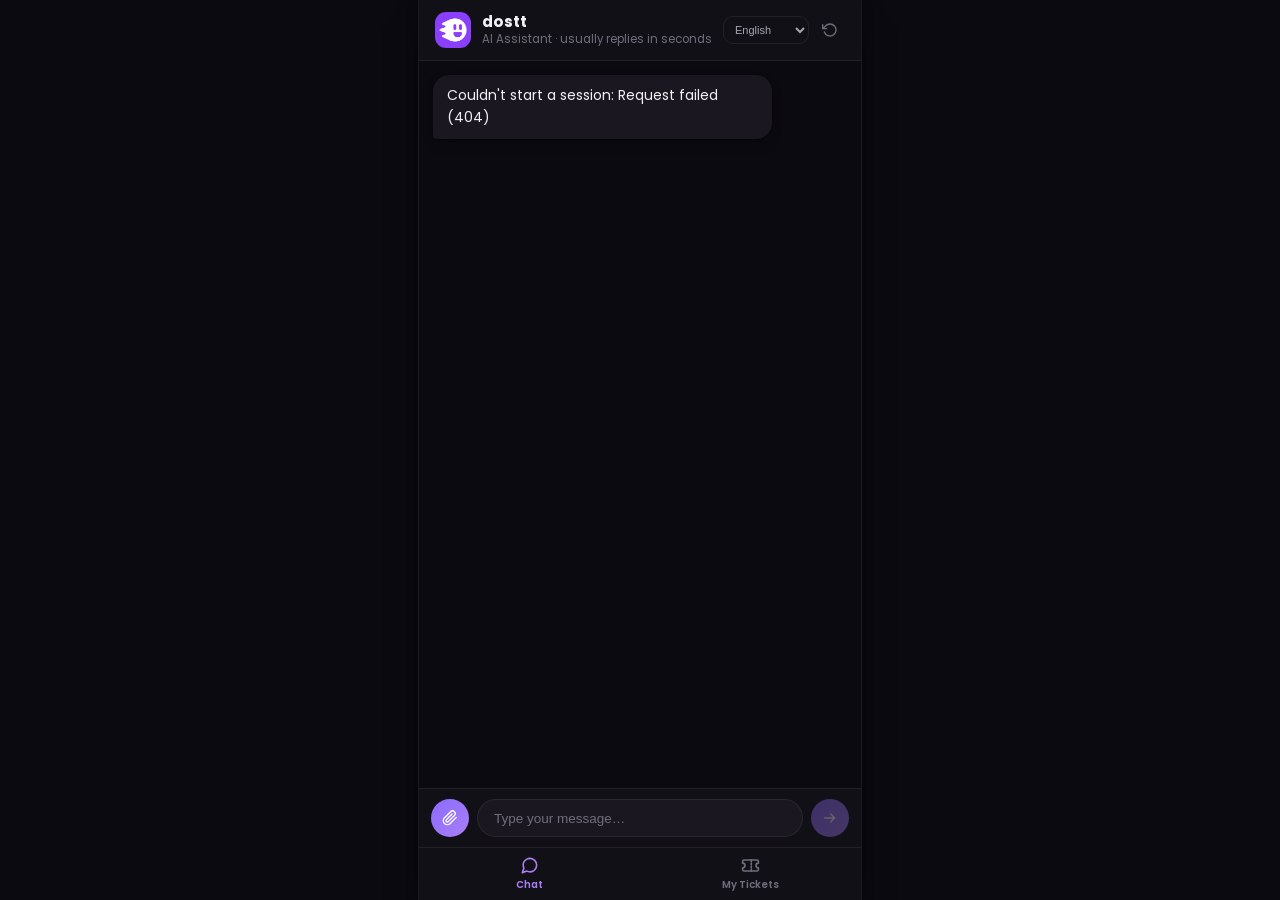
==== frontend/index.html @ 5b2efb83 "Dostt AI support chatbot Squashed history (2026-09-15) to clear a stale commit reference that was bl" ====
<!doctype html>
<html lang="en">
<head>
  <meta charset="UTF-8" />
  <meta name="viewport" content="width=device-width, initial-scale=1.0, viewport-fit=cover" />
  <title>Dostt Support</title>
  <link rel="icon" href="/shared/dostt-logo.png" />
  <link rel="stylesheet" href="/shared/tokens.css" />
  <link rel="stylesheet" href="css/styles.css" />
</head>
<body>
  <div class="chat-shell">
    <header class="chat-header">
      <img src="/shared/dostt-logo.png" alt="" class="brand-mark" aria-hidden="true" />
      <div class="titles">
        <h1>dostt</h1>
        <p class="tagline">AI Assistant · usually replies in seconds</p>
      </div>
      <div class="header-actions">
        <select id="langSelect" aria-label="Language"></select>
        <button class="icon-btn" id="restartBtn" title="Restart" aria-label="Restart conversation">
          <svg viewBox="0 0 24 24" fill="none" stroke="currentColor" stroke-width="2" stroke-linecap="round" stroke-linejoin="round"><polyline points="1 4 1 10 7 10"/><path d="M3.51 15a9 9 0 1 0 2.13-9.36L1 10"/></svg>
        </button>
      </div>
    </header>

    <main class="chat-body" id="chatBody"></main>
    <div class="tickets-body" id="ticketsBody" hidden></div>

    <footer class="composer-footer" id="composerBar">
      <div class="attachment-chip" id="attachmentChip" hidden>
        <svg viewBox="0 0 24 24" fill="none" stroke="currentColor" stroke-width="2" stroke-linecap="round" stroke-linejoin="round"><path d="m21.44 11.05-9.19 9.19a6 6 0 0 1-8.49-8.49l9.19-9.19a4 4 0 0 1 5.66 5.66l-9.2 9.19a2 2 0 0 1-2.83-2.83l8.49-8.48"/></svg>
        <span id="attachmentChipName"></span>
        <button type="button" id="attachmentRemoveBtn" aria-label="Remove attachment">&times;</button>
      </div>
      <div class="input-bar">
        <button type="button" class="icon-btn" id="attachBtn" title="Attach a screenshot" aria-label="Attach a screenshot">
          <svg viewBox="0 0 24 24" fill="none" stroke="currentColor" stroke-width="2" stroke-linecap="round" stroke-linejoin="round"><path d="m21.44 11.05-9.19 9.19a6 6 0 0 1-8.49-8.49l9.19-9.19a4 4 0 0 1 5.66 5.66l-9.2 9.19a2 2 0 0 1-2.83-2.83l8.49-8.48"/></svg>
        </button>
        <input type="file" id="attachmentInput" accept="image/jpeg,image/png,image/webp,image/heic" hidden />
        <input type="text" id="freeTextInput" placeholder="Type your message…" autocomplete="off" />
        <button id="sendBtn" aria-label="Send message">
          <svg viewBox="0 0 24 24" fill="none" stroke="currentColor" stroke-width="2" stroke-linecap="round" stroke-linejoin="round"><path d="M4 12h15m0 0-6-6m6 6-6 6"/></svg>
        </button>
      </div>
    </footer>

    <nav class="tab-bar">
      <button class="tab-btn active" id="tabChat" type="button">
        <svg viewBox="0 0 24 24" fill="none" stroke="currentColor" stroke-width="2" stroke-linecap="round" stroke-linejoin="round"><path d="M21 11.5a8.38 8.38 0 0 1-.9 3.8 8.5 8.5 0 0 1-7.6 4.7 8.38 8.38 0 0 1-3.8-.9L3 21l1.9-5.7a8.38 8.38 0 0 1-.9-3.8 8.5 8.5 0 0 1 4.7-7.6 8.38 8.38 0 0 1 3.8-.9h.5a8.48 8.48 0 0 1 8 8v.5z"/></svg>
        <span>Chat</span>
      </button>
      <button class="tab-btn" id="tabTickets" type="button">
        <svg viewBox="0 0 24 24" fill="none" stroke="currentColor" stroke-width="2" stroke-linecap="round" stroke-linejoin="round"><path d="M2 9a3 3 0 0 1 0 6v2a2 2 0 0 0 2 2h16a2 2 0 0 0 2-2v-2a3 3 0 0 1 0-6V7a2 2 0 0 0-2-2H4a2 2 0 0 0-2 2v2z"/><line x1="13" y1="5" x2="13" y2="19" stroke-dasharray="2 2"/></svg>
        <span>My Tickets</span>
      </button>
    </nav>
  </div>

  <script src="js/data.js"></script>
  <script src="js/api.js"></script>
  <script src="js/app.js"></script>
</body>
</html>
---- shared/tokens.css ----
/* ---------------------------------------------------------------------
   Shared design tokens for both Dostt frontends (chat + admin).
   Colors, type, radii defined once here and imported by both
   frontend/css/styles.css and admin/admin.css — so the two can't visually
   drift the way separately-maintained stylesheets tend to. Same idea as
   the AstroHelp sibling project's packages/shared/tailwind-preset.js,
   adapted to plain CSS since this project has no build step / npm
   workspace ("Python only" — see repo root README).

   v2 (2026-09-08): flattened after reviewing AstroHelp's actual chat-app
   source (MessageBubble.tsx, ChatComposer.tsx, TypingIndicator.tsx,
   ToolActionIndicator.tsx) — its "professional" feel comes from being
   quiet: flat solid surfaces + a soft ambient shadow, not translucent
   glass/blur/glow. --surface-1/2/3 and --shadow-* below are that same
   flat-elevation approach, translated to Dostt's dark palette instead of
   AstroHelp's light cream one. The old --bg-card/--bg-frame/--glass-blur
   tokens are kept (admin/admin.css still uses them) but no longer used by
   the chat frontend.

   Grounded in the real app's own code too (HomeHeader.js, shared
   2026-09-02): theme.colors.base.black/white + Poppins_600SemiBold — see
   the font-family and near-black --bg-page below.
--------------------------------------------------------------------- */
@import url("https://fonts.googleapis.com/css2?family=Poppins:wght@400;500;600;700;800&display=swap");

:root {
  /* Page + flat elevation scale (replaces glass/blur for the chat UI) */
  --bg-page: #0b0a10;
  --surface-1: #121017;
  /* header / composer chrome */
  --surface-2: #1a1720;
  /* bot bubble, list rows */
  --surface-3: #221e29;
  /* hover / active state */
  --border-hairline: rgba(255, 255, 255, 0.07);

  --shadow-sm: 0 1px 2px rgba(0, 0, 0, 0.3), 0 6px 16px -8px rgba(0, 0, 0, 0.5);
  --shadow-md: 0 4px 10px rgba(0, 0, 0, 0.35), 0 14px 32px -12px rgba(0, 0, 0, 0.55);

  /* Legacy glass tokens — admin/admin.css still uses these */
  --bg-frame: rgba(10, 10, 13, 0.6);
  --bg-card: rgba(255, 255, 255, 0.06);
  --bg-card-2: rgba(255, 255, 255, 0.1);
  --border-soft: rgba(255, 255, 255, 0.14);
  --border-softer: rgba(255, 255, 255, 0.08);
  --glass-blur: blur(20px) saturate(160%);

  /* Brand accent — Dostt purple, reserved for actions/highlights only,
     never base chrome (confirmed by the real HomeHeader: black/white for
     structure, color only for state) */
  --purple-1: #8b6bff;
  --purple-2: #a97ff5;
  --purple-glow: rgba(139, 107, 255, 0.35);
  --bubble-user: linear-gradient(135deg, var(--purple-1), var(--purple-2));

  /* Text */
  --text-primary: #f2f1f5;
  --text-secondary: #a7a3b3;
  --text-faint: #716d7d;

  /* Restrained status colors — muted, not neon: success reads as sage,
     attention as warm gold, danger as muted clay. */
  --success: #7fb69e;
  --success-bg: rgba(127, 182, 158, 0.14);
  --attention: #cda15e;
  --attention-bg: rgba(205, 161, 94, 0.14);
  --danger: #c17b6b;
  --danger-bg: rgba(193, 123, 107, 0.14);

  /* Type — Poppins throughout, per the real app (Poppins_600SemiBold) */
  --font-sans: "Poppins", -apple-system, BlinkMacSystemFont, "Segoe UI", sans-serif;
  --font-display: "Poppins", -apple-system, BlinkMacSystemFont, "Segoe UI", sans-serif;

  /* Radii */
  --radius-sm: 10px;
  --radius-md: 16px;
  --radius-lg: 20px;
  --radius-full: 999px;
}
---- frontend/css/styles.css ----
/* Color/type/radius tokens live in /shared/tokens.css. Flat surfaces + soft
   shadows (no glass/blur/glow) — see that file's v2 header comment for why. */

* { box-sizing: border-box; }
html, body { height: 100%; }
[hidden] { display: none !important; }

/* Buttons default to the OS-native control appearance in several browsers
   (visible as a stray light box on transparent buttons — e.g. Safari)
   unless appearance is explicitly reset. */
button {
  appearance: none;
  -webkit-appearance: none;
  font: inherit;
  color: inherit;
}

body {
  margin: 0;
  background: var(--bg-page);
  font-family: var(--font-sans);
  color: var(--text-primary);
}

.chat-shell {
  height: 100dvh;
  /* --app-height is set by app.js from window.visualViewport's actual
     height whenever it changes — 100dvh alone reliably shrinks when the
     on-screen keyboard opens in a normal mobile browser tab, but many
     native apps' embedded WebViews never resize the layout viewport at
     all when their keyboard opens (depends on the host app's own Android
     windowSoftInputMode / iOS WKWebView config, which we don't control),
     so the composer bar below silently ends up hidden underneath the
     keyboard with no CSS-only way to detect it. visualViewport tracks the
     actually-visible area independent of that. Falls back to 100dvh
     unchanged if JS hasn't set it yet (or is unavailable). */
  height: var(--app-height, 100dvh);
  max-width: 640px;
  margin: 0 auto;
  display: flex;
  flex-direction: column;
  background: var(--bg-page);
}

/* ---------------- Header ---------------- */
.chat-header {
  display: flex;
  align-items: center;
  gap: 11px;
  padding: 12px 16px;
  background: var(--surface-1);
  border-bottom: 1px solid var(--border-hairline);
  flex-shrink: 0;
}
.brand-mark {
  width: 36px; height: 36px;
  border-radius: 11px;
  object-fit: cover;
  flex-shrink: 0;
  display: block;
}
.chat-header .titles { flex: 1; min-width: 0; }
.chat-header .titles h1 {
  margin: 0;
  font-size: 15.5px;
  font-weight: 700;
  line-height: 1.25;
}
.chat-header .tagline {
  margin: 0;
  white-space: nowrap;
  overflow: hidden;
  text-overflow: ellipsis;
  font-size: 11.5px;
  color: var(--text-faint);
}
.header-actions { display: flex; align-items: center; gap: 6px; }
.chat-header select {
  background: transparent;
  color: var(--text-secondary);
  border: 1px solid var(--border-hairline);
  border-radius: var(--radius-sm);
  font-size: 11px;
  padding: 6px 7px;
  outline: none;
  max-width: 86px;
}
.icon-btn {
  background: transparent;
  border: none;
  color: var(--text-faint);
  width: 30px; height: 30px;
  border-radius: 50%;
  cursor: pointer;
  display: flex; align-items: center; justify-content: center;
  transition: background 0.15s, color 0.15s;
}
.icon-btn svg { width: 16px; height: 16px; }
.icon-btn:hover { background: var(--surface-2); color: var(--text-primary); }

/* ---------------- Message area ---------------- */
.chat-body {
  flex: 1;
  overflow-y: auto;
  padding: 14px 14px 18px;
  display: flex;
  flex-direction: column;
  gap: 10px;
}
.chat-body::-webkit-scrollbar { width: 6px; }
.chat-body::-webkit-scrollbar-thumb { background: var(--surface-3); border-radius: 4px; }

.row { display: flex; width: 100%; flex-direction: column; }
.row.bot { align-items: flex-start; }
.row.user { align-items: flex-end; }

.bubble {
  max-width: 82%;
  padding: 10px 14px;
  border-radius: var(--radius-md);
  font-size: 14px;
  line-height: 1.55;
  white-space: pre-wrap;
  box-shadow: var(--shadow-sm);
}
.row.bot .bubble {
  background: var(--surface-2);
  color: var(--text-primary);
  border-bottom-left-radius: 4px;
}
.row.user .bubble {
  background: var(--bubble-user);
  color: white;
  border-bottom-right-radius: 4px;
  font-weight: 500;
  box-shadow: 0 4px 14px -6px var(--purple-glow);
}

.typing .bubble {
  display: flex; gap: 4px; align-items: center; padding: 12px 15px;
  background: var(--surface-2);
}
.typing .dot {
  width: 6px; height: 6px; border-radius: 50%;
  background: var(--text-faint);
  animation: bounce 1.2s infinite ease-in-out;
}
.typing .dot:nth-child(2) { animation-delay: 0.15s; }
.typing .dot:nth-child(3) { animation-delay: 0.3s; }
@keyframes bounce { 0%, 60%, 100% { transform: translateY(0); opacity: .5; } 30% { transform: translateY(-4px); opacity: 1; } }

/* ---------------- Guided-flow lists (categories / calls / FAQs) ---------------- */
.card-grid {
  display: flex; flex-direction: column;
  width: 100%;
  background: var(--surface-2);
  border-radius: var(--radius-md);
  overflow: hidden;
  box-shadow: var(--shadow-sm);
}
.option-card {
  display: flex;
  align-items: center;
  gap: 11px;
  padding: 12px 14px;
  background: transparent;
  border: none;
  border-bottom: 1px solid var(--border-hairline);
  cursor: pointer;
  text-align: left;
  color: var(--text-primary);
  width: 100%;
  transition: background 0.15s;
}
.card-grid .option-card:last-child { border-bottom: none; }
.option-card:hover { background: var(--surface-3); }
.option-card .icon {
  width: 28px; height: 28px;
  display: flex; align-items: center; justify-content: center;
  flex-shrink: 0;
  color: var(--purple-2);
}
.option-card .icon svg { width: 17px; height: 17px; }
.option-card .body { flex: 1; min-width: 0; }
.option-card .title { font-size: 13.5px; font-weight: 600; }
.option-card .subtitle { font-size: 11.5px; color: var(--text-faint); margin-top: 1px; }
.option-card .chev { color: var(--text-faint); font-size: 14px; }
.option-card.muted .title, .option-card.muted .icon { color: var(--text-secondary); }

/* ---------------- Pills / chips ---------------- */
.pill-row { display: flex; gap: 8px; flex-wrap: wrap; }
.pill-btn {
  padding: 8px 15px;
  border-radius: var(--radius-full);
  border: 1px solid var(--border-hairline);
  background: var(--surface-2);
  color: var(--text-primary);
  font-size: 12.5px;
  font-weight: 600;
  cursor: pointer;
  transition: border-color 0.15s, background 0.15s;
}
.pill-btn.primary {
  background: var(--bubble-user);
  border: none;
  color: white;
}
.pill-btn:hover { border-color: var(--purple-1); }
.pill-btn.primary:hover { filter: brightness(1.08); }

/* ---------------- Result card (ticket-raised confirmation) ---------------- */
.result-card {
  width: 100%;
  border-radius: var(--radius-md);
  padding: 13px 14px;
  background: var(--surface-2);
  box-shadow: var(--shadow-sm);
  border-left: 3px solid var(--purple-1);
}
.result-card .headline { font-weight: 700; font-size: 13.5px; margin-bottom: 5px; color: var(--purple-2); }
.result-card .rule-tag {
  display: inline-block; font-size: 10px; font-weight: 600;
  color: var(--text-faint); background: var(--surface-3);
  padding: 2px 8px; border-radius: var(--radius-full); margin-bottom: 7px;
}
.result-card .reason { font-size: 12px; color: var(--text-secondary); line-height: 1.5; }

/* ---------------- Ticket card ---------------- */
.ticket-card {
  border-radius: var(--radius-md);
  padding: 13px 14px;
  background: var(--surface-2);
  box-shadow: var(--shadow-sm);
  width: 100%;
}
.ticket-card .field { margin-bottom: 8px; }
.ticket-card .label { font-size: 10px; text-transform: uppercase; letter-spacing: 0.05em; color: var(--text-faint); margin-bottom: 2px; }
.ticket-card .value { font-size: 13px; color: var(--text-primary); }
.ticket-card textarea {
  width: 100%; background: var(--surface-3); color: var(--text-primary);
  border: 1px solid var(--border-hairline); border-radius: var(--radius-sm);
  padding: 8px 10px; font-size: 12.5px; font-family: inherit; resize: vertical; min-height: 56px;
}

/* ---------------- Composer ---------------- */
.composer-footer {
  border-top: 1px solid var(--border-hairline);
  background: var(--surface-1);
  flex-shrink: 0;
}
.attachment-chip {
  display: flex; align-items: center; gap: 6px;
  margin: 8px 12px 0;
  padding: 6px 10px;
  border-radius: var(--radius-full);
  background: var(--surface-2);
  border: 1px solid var(--border-hairline);
  color: var(--text-secondary);
  font-size: 12px;
  width: fit-content;
}
.attachment-chip svg { width: 13px; height: 13px; flex-shrink: 0; }
.attachment-chip span { overflow: hidden; text-overflow: ellipsis; white-space: nowrap; max-width: 160px; }
.attachment-chip button {
  background: none; border: none; color: var(--text-faint); cursor: pointer;
  font-size: 15px; line-height: 1; padding: 0 0 0 2px;
}
.attachment-chip button:hover { color: var(--text-primary); }

.input-bar {
  display: flex;
  gap: 8px;
  padding: 10px 12px;
  padding-bottom: max(10px, env(safe-area-inset-bottom));
  flex-shrink: 0;
}
.input-bar input {
  flex: 1;
  background: var(--surface-2);
  border: 1px solid var(--border-hairline);
  border-radius: var(--radius-full);
  padding: 10px 16px;
  color: var(--text-primary);
  font-size: 13.5px;
  outline: none;
  transition: border-color 0.15s;
}
.input-bar input:focus { border-color: var(--purple-1); }
.input-bar input::placeholder { color: var(--text-faint); }
.input-bar button {
  width: 38px; height: 38px;
  border-radius: 50%;
  border: none;
  background: var(--bubble-user);
  color: white;
  cursor: pointer;
  flex-shrink: 0;
  display: flex; align-items: center; justify-content: center;
  transition: opacity 0.15s;
}
.input-bar button svg { width: 16px; height: 16px; }
.input-bar button:disabled { opacity: 0.35; cursor: default; }

.disabled-note {
  text-align: center;
  font-size: 11px;
  color: var(--text-faint);
  padding: 8px 14px 4px;
}

.trace-lines { display: flex; flex-direction: column; gap: 1px; margin: 0 0 -2px 3px; }
.trace-line { font-size: 10.5px; color: var(--text-faint); }

@media (min-width: 641px) {
  body { display: flex; justify-content: center; }
  .chat-shell { box-shadow: var(--shadow-md); border-left: 1px solid var(--border-hairline); border-right: 1px solid var(--border-hairline); }
}

/* ---------------- FAQ suggestion chips (first-message empty state) ---------------- */
.faq-chip-block { width: 100%; }
.faq-chip-label {
  font-size: 10.5px; font-weight: 600; text-transform: uppercase; letter-spacing: 0.05em;
  color: var(--text-faint); margin: 0 0 8px 2px;
}
.faq-chip-row { display: flex; flex-wrap: wrap; gap: 7px; }
.faq-chip {
  padding: 7px 13px;
  border-radius: var(--radius-full);
  border: 1px solid var(--border-hairline);
  background: var(--surface-2);
  color: var(--text-secondary);
  font-size: 12px;
  cursor: pointer;
  transition: border-color 0.15s, color 0.15s;
}
.faq-chip:hover { border-color: var(--purple-1); color: var(--text-primary); }

/* ---------------- Bottom tab bar ---------------- */
.tab-bar {
  display: flex;
  border-top: 1px solid var(--border-hairline);
  background: var(--surface-1);
  flex-shrink: 0;
  padding-bottom: env(safe-area-inset-bottom);
}
.tab-btn {
  flex: 1;
  display: flex; flex-direction: column; align-items: center; gap: 2px;
  padding: 8px 0 7px;
  background: none; border: none; cursor: pointer;
  color: var(--text-faint);
}
.tab-btn svg { width: 19px; height: 19px; }
.tab-btn span { font-size: 10px; font-weight: 600; }
.tab-btn.active { color: var(--purple-2); }

/* ---------------- My Tickets view ---------------- */
.tickets-body {
  flex: 1;
  overflow-y: auto;
  padding: 14px;
  display: flex;
  flex-direction: column;
  gap: 8px;
}
.ticket-item {
  background: var(--surface-2);
  border-radius: var(--radius-md);
  padding: 12px 14px;
  box-shadow: var(--shadow-sm);
}
.ticket-item .top-row { display: flex; align-items: center; justify-content: space-between; gap: 8px; margin-bottom: 4px; }
.ticket-item .category { font-size: 13.5px; font-weight: 600; }
.ticket-item .sub { font-size: 11.5px; color: var(--text-faint); margin-bottom: 6px; }
.ticket-item .meta-row { display: flex; align-items: center; justify-content: space-between; font-size: 11px; color: var(--text-faint); }
.ticket-status-pill {
  display: inline-block; padding: 2px 9px; border-radius: var(--radius-full);
  font-size: 10px; font-weight: 700; text-transform: capitalize; white-space: nowrap;
}
.ticket-status-pill.st-submitted, .ticket-status-pill.st-assigned { background: var(--attention-bg); color: var(--attention); }
.ticket-status-pill.st-in_progress { background: rgba(139, 107, 255, 0.16); color: var(--purple-2); }
.ticket-status-pill.st-resolved { background: var(--success-bg); color: var(--success); }
.ticket-status-pill.st-closed { background: rgba(167, 163, 179, 0.14); color: var(--text-secondary); }
.tickets-empty { text-align: center; color: var(--text-faint); font-size: 13px; padding: 40px 0; }
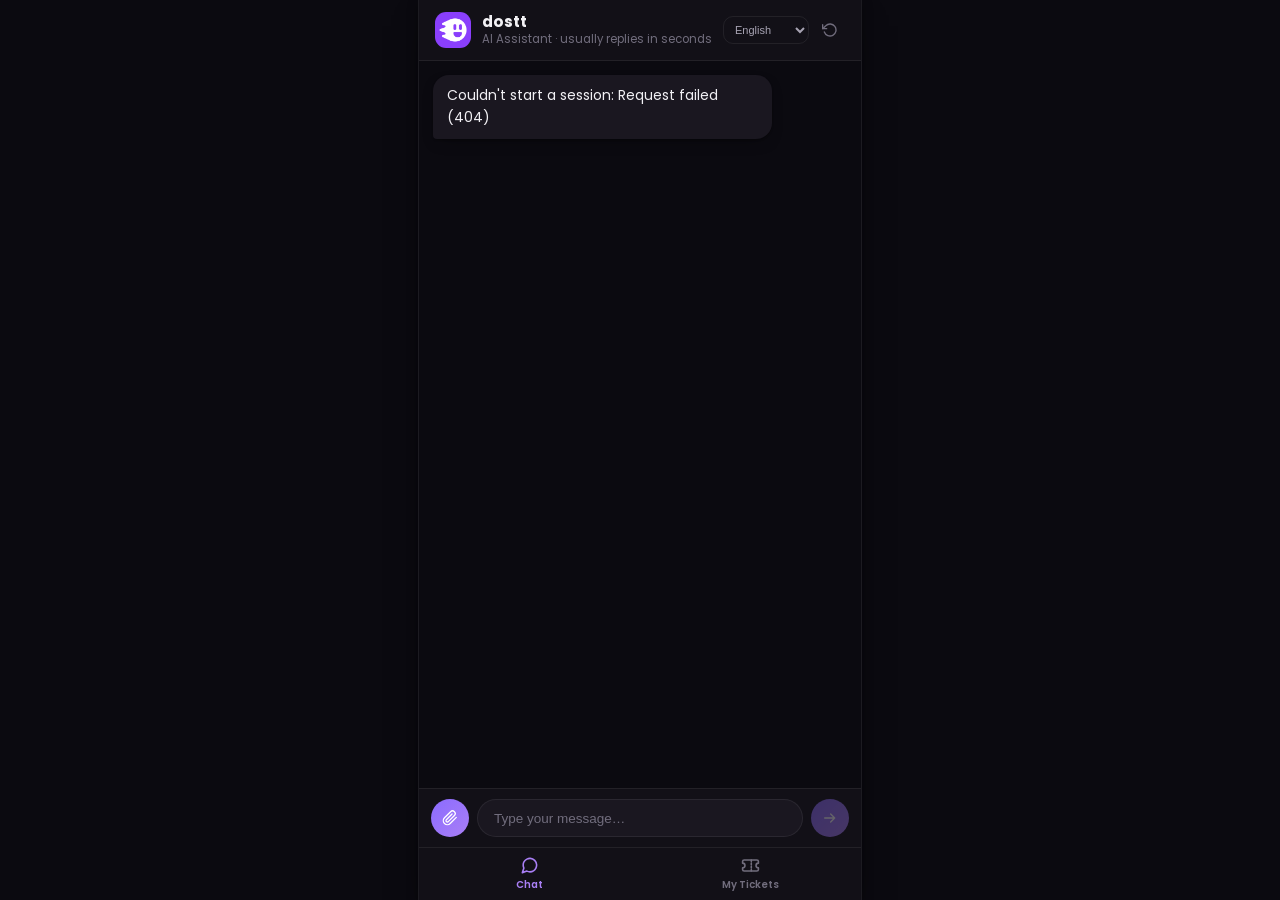
==== commit d4ab48fd: "Surface JS errors on-page; remove an ES2020 syntax risk for embedded WebViews The webview works fine" ====
--- a/frontend/index.html
+++ b/frontend/index.html
@@ -7,6 +7,34 @@
   <link rel="icon" href="/shared/dostt-logo.png" />
   <link rel="stylesheet" href="/shared/tokens.css" />
   <link rel="stylesheet" href="css/styles.css" />
+  <script>
+    // Catches anything that would otherwise fail completely silently inside
+    // an embedded app webview with no accessible console — including a
+    // SyntaxError in one of the later <script src> files, which would abort
+    // that whole script's execution (breaking every event listener it was
+    // supposed to set up, e.g. the send button) with zero visible sign
+    // anything went wrong. Placed before every other script tag so it's
+    // registered in time to catch parse-time failures in files loaded after
+    // it. Shows the error directly on the page — the only way to see it at
+    // all in an environment with no dev tools access.
+    window.addEventListener("error", function (e) {
+      showBootError((e.error && e.error.stack) || e.message || String(e));
+    });
+    window.addEventListener("unhandledrejection", function (e) {
+      showBootError((e.reason && e.reason.stack) || String(e.reason));
+    });
+    function showBootError(text) {
+      var el = document.getElementById("bootErrorBanner");
+      if (!el) {
+        el = document.createElement("pre");
+        el.id = "bootErrorBanner";
+        el.style.cssText = "position:fixed;top:0;left:0;right:0;z-index:99999;background:#c0392b;color:#fff;" +
+          "padding:10px;font:11px monospace;white-space:pre-wrap;max-height:50vh;overflow:auto;margin:0;";
+        document.documentElement.appendChild(el);
+      }
+      el.textContent += "JS ERROR: " + text + "\n\n";
+    }
+  </script>
 </head>
 <body>
   <div class="chat-shell">
